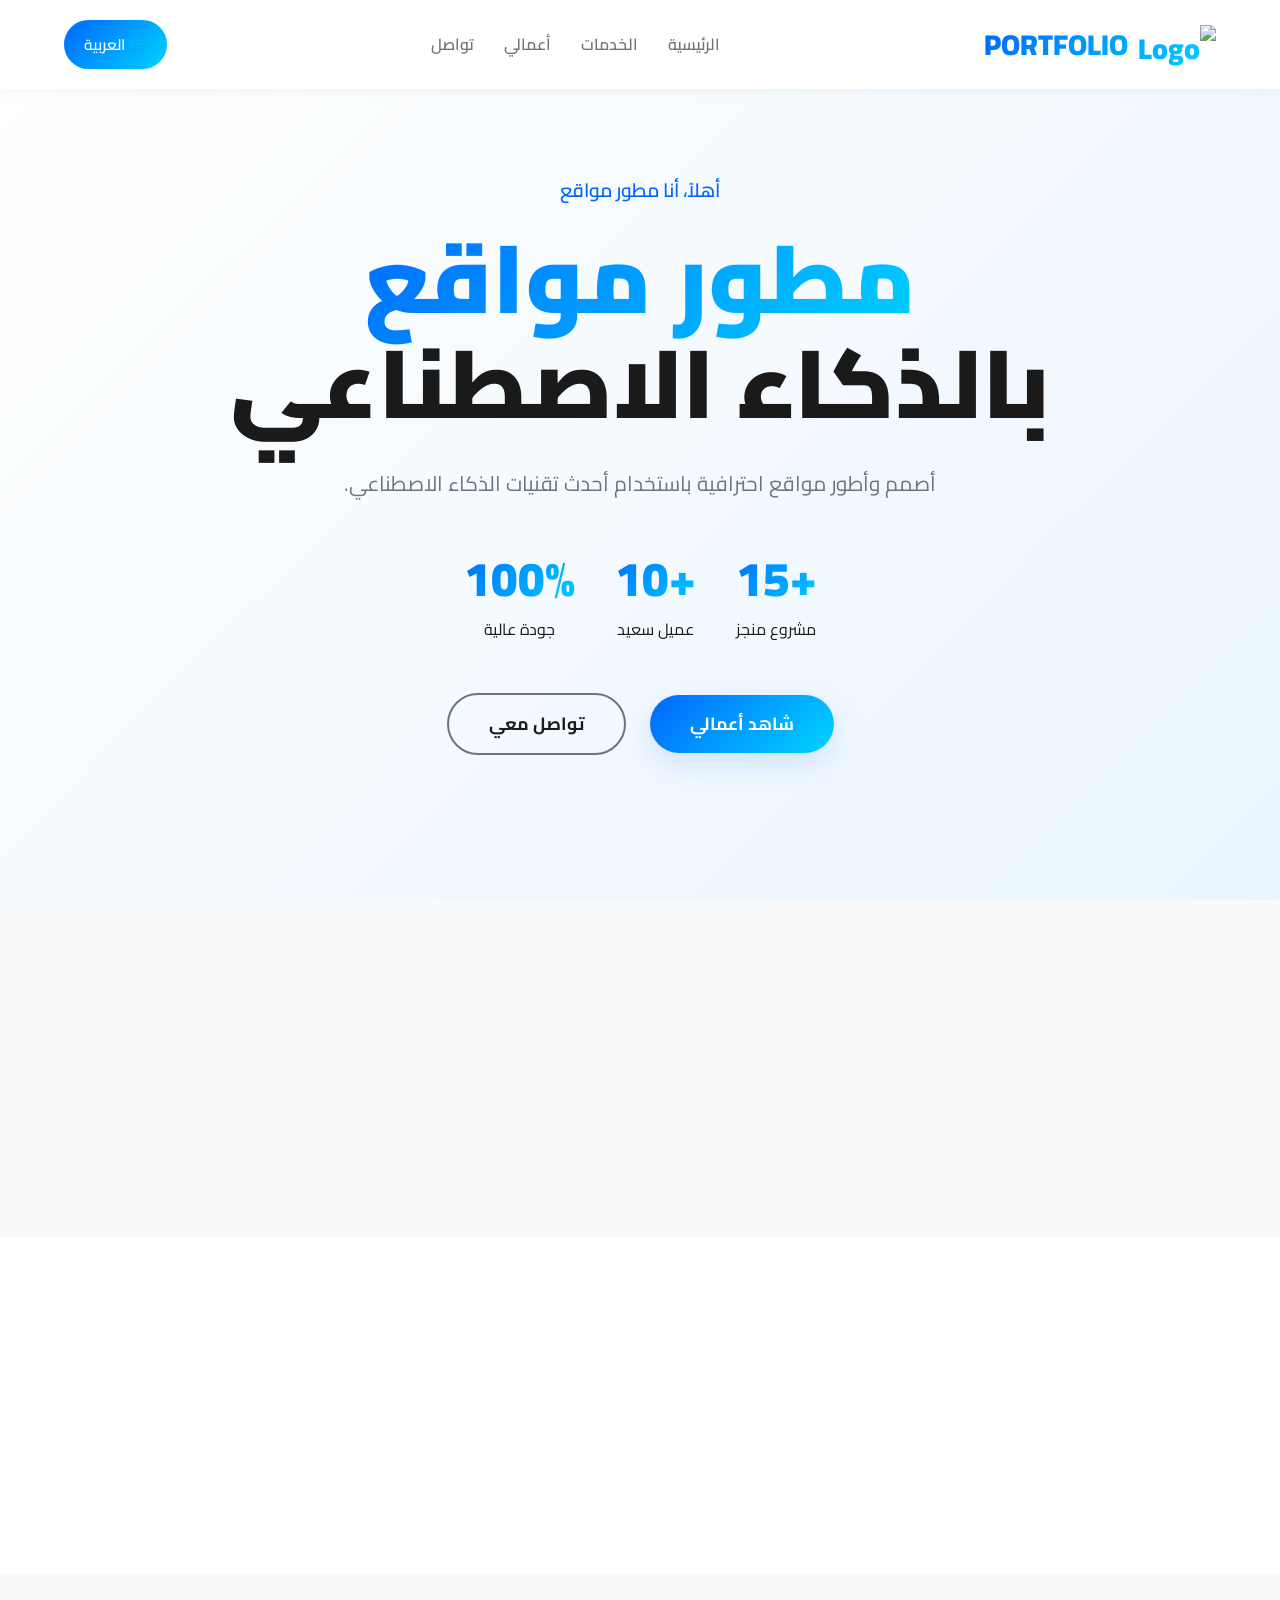
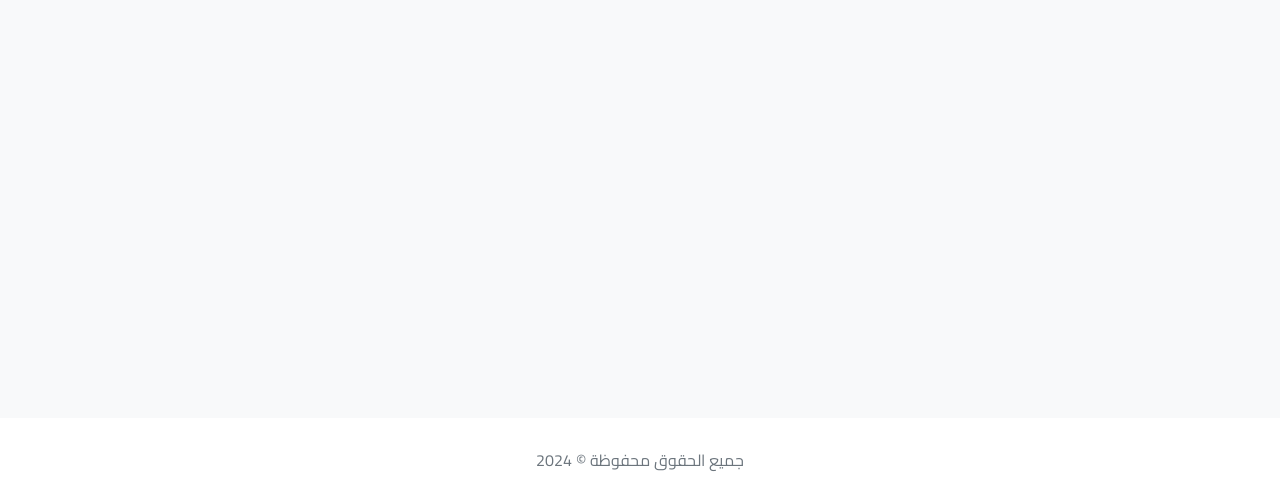
==== index.html @ 69204e32 "Add files via upload" ====
<!DOCTYPE html>
<html lang="ar" dir="rtl">
<head>
    <meta charset="UTF-8">
    <meta name="viewport" content="width=device-width, initial-scale=1.0">
    <title>مطور مواقع بالذكاء الاصطناعي</title>
    <link rel="preconnect" href="https://fonts.googleapis.com">
    <link href="https://fonts.googleapis.com/css2?family=Cairo:wght@300;400;600;700;900&display=swap" rel="stylesheet">
    <link rel="stylesheet" href="https://cdnjs.cloudflare.com/ajax/libs/font-awesome/6.4.0/css/all.min.css">
    <link rel="stylesheet" href="style.css">
</head>
<body>
    <nav>
        <div class="logo">
            <img src="https://via.placeholder.com/40" alt="Logo" id="logoImg" style="height: 40px; margin-left: 10px;">
            <span id="logoText">PORTFOLIO</span>
        </div>
        <ul class="nav-links">
            <li><a href="#home" id="navHome">الرئيسية</a></li>
            <li><a href="#services" id="navServices">الخدمات</a></li>
            <li><a href="#portfolio" id="navPortfolio">أعمالي</a></li>
            <li><a href="#contact" id="navContact">تواصل</a></li>
        </ul>
        <div class="nav-extras">
            <div class="language-switcher">
                <button id="currentLangBtn" onclick="toggleLanguageMenu()" class="lang-btn">🌐 العربية</button>
                <div id="languageDropdown" class="lang-dropdown"></div>
            </div>
        </div>
    </nav>

    <section class="hero" id="home">
        <div class="hero-content">
            <div class="hero-subtitle" id="heroSubtitle">أهلاً، أنا مطور مواقع</div>
            <h1 class="hero-title">
                <span class="gradient-text" id="heroTitle">مطور مواقع</span><br>
                <span id="heroTitle2">بالذكاء الاصطناعي</span>
            </h1>
            <p class="hero-description" id="heroDescription">أصمم وأطور مواقع احترافية باستخدام أحدث تقنيات الذكاء الاصطناعي.</p>
            <div class="hero-stats">
                <div class="stat"><div class="stat-number" id="stat1">+15</div><div class="stat-label">مشروع منجز</div></div>
                <div class="stat"><div class="stat-number" id="stat2">+10</div><div class="stat-label">عميل سعيد</div></div>
                <div class="stat"><div class="stat-number" id="stat3">100%</div><div class="stat-label">جودة عالية</div></div>
            </div>
            <div class="hero-buttons">
                <a href="#portfolio" class="btn btn-primary">شاهد أعمالي</a>
                <a href="#contact" class="btn btn-secondary">تواصل معي</a>
            </div>
        </div>
    </section>

    <section class="services" id="services">
        <h2 class="section-title fade-in"><span>خدماتي</span></h2>
        <div class="services-grid" id="servicesGrid"></div>
    </section>

    <section class="portfolio" id="portfolio">
        <h2 class="section-title fade-in"><span>أعمالي</span></h2>
        <div class="portfolio-grid" id="portfolioGrid"></div>
    </section>

    <section class="contact" id="contact">
        <h2 class="contact-title fade-in" id="contactTitle">هل لديك مشروع؟<br><span class="gradient-text">لنعمل معاً</span></h2>
        <div class="contact-buttons fade-in" id="contactButtons"></div>
        <div class="social-links fade-in" id="socialLinks"></div>
    </section>

    <footer><p id="footerText">جميع الحقوق محفوظة © 2024</p></footer>

    <script src="https://www.gstatic.com/firebasejs/9.22.0/firebase-app-compat.js"></script>
    <script src="https://www.gstatic.com/firebasejs/9.22.0/firebase-firestore-compat.js"></script>
    <script src="config.js"></script>
    <script src="translations.js"></script>
    <script src="script.js"></script>
</body>
</html>
---- style.css ----
* { margin: 0; padding: 0; box-sizing: border-box; }
:root {
    --bg-primary: #ffffff;
    --bg-secondary: #f8f9fa;
    --text-primary: #1a1a1a;
    --text-secondary: #6c757d;
    --accent-blue: #0066ff;
    --accent-cyan: #00d4ff;
    --accent-light-blue: #e3f2fd;
    --shadow-color: rgba(0, 102, 255, 0.15);
}
body {
    font-family: 'Cairo', sans-serif;
    background-color: var(--bg-primary);
    color: var(--text-primary);
    overflow-x: hidden;
    line-height: 1.6;
}
nav {
    position: fixed;
    top: 0;
    width: 100%;
    padding: 20px 5%;
    display: flex;
    justify-content: space-between;
    align-items: center;
    z-index: 1000;
    background: rgba(255, 255, 255, 0.95);
    backdrop-filter: blur(10px);
    box-shadow: 0 2px 10px rgba(0, 0, 0, 0.05);
}
.logo {
    display: flex;
    align-items: center;
    font-size: 1.8rem;
    font-weight: 900;
    background: linear-gradient(135deg, var(--accent-blue), var(--accent-cyan));
    -webkit-background-clip: text;
    -webkit-text-fill-color: transparent;
}
.nav-links { display: flex; gap: 30px; list-style: none; }
.nav-links a { color: var(--text-secondary); text-decoration: none; font-weight: 600; }
.nav-links a:hover { color: var(--accent-blue); }
.hero {
    min-height: 100vh;
    display: flex;
    align-items: center;
    justify-content: center;
    padding: 120px 5% 80px;
    background: linear-gradient(-45deg, #ffffff, #f0f8ff, #e3f2fd, #ffffff);
    background-size: 400% 400%;
    animation: gradientBG 15s ease infinite;
    position: relative;
    overflow: hidden;
}
@keyframes gradientBG {
    0% { background-position: 0% 50%; }
    50% { background-position: 100% 50%; }
    100% { background-position: 0% 50%; }
}
.hero-content { text-align: center; max-width: 1000px; position: relative; z-index: 1; }
.hero-subtitle { font-size: 1.2rem; color: var(--accent-blue); margin-bottom: 20px; font-weight: 600; }
.hero-title { font-size: clamp(3rem, 8vw, 6rem); font-weight: 900; line-height: 1.1; margin-bottom: 30px; }
.gradient-text {
    background: linear-gradient(135deg, var(--accent-blue), var(--accent-cyan));
    -webkit-background-clip: text;
    -webkit-text-fill-color: transparent;
}
.hero-description { font-size: 1.3rem; color: var(--text-secondary); max-width: 600px; margin: 0 auto 40px; }
.hero-stats { display: flex; gap: 40px; justify-content: center; margin: 40px 0; flex-wrap: wrap; }
.stat-number {
    font-size: 3rem;
    font-weight: 900;
    background: linear-gradient(135deg, var(--accent-blue), var(--accent-cyan));
    -webkit-background-clip: text;
    -webkit-text-fill-color: transparent;
}
.btn {
    padding: 15px 40px;
    font-size: 1.1rem;
    font-weight: 700;
    border: none;
    border-radius: 50px;
    cursor: pointer;
    transition: all 0.3s ease;
    text-decoration: none;
    display: inline-block;
    margin: 10px;
}
.btn-primary {
    background: linear-gradient(135deg, var(--accent-blue), var(--accent-cyan));
    color: white;
    box-shadow: 0 10px 30px var(--shadow-color);
}
.btn-secondary { background: transparent; color: var(--text-primary); border: 2px solid var(--text-secondary); }
.services, .portfolio { padding: 100px 5%; }
.services { background: var(--bg-secondary); }
.section-title { font-size: 3rem; text-align: center; margin-bottom: 60px; font-weight: 900; }
.services-grid, .portfolio-grid {
    display: grid;
    grid-template-columns: repeat(auto-fit, minmax(300px, 1fr));
    gap: 30px;
    max-width: 1200px;
    margin: 0 auto;
}
.service-card, .portfolio-item {
    background: var(--bg-primary);
    padding: 40px;
    border-radius: 20px;
    border: 1px solid rgba(0, 102, 255, 0.1);
    transition: all 0.4s cubic-bezier(0.175, 0.885, 0.32, 1.275);
    position: relative;
    overflow: hidden;
}
.service-card::before {
    content: '';
    position: absolute;
    top: 0;
    left: -100%;
    width: 100%;
    height: 100%;
    background: linear-gradient(90deg, transparent, rgba(0, 102, 255, 0.1), transparent);
    transition: left 0.5s;
}
.service-card:hover::before { left: 100%; }
.service-card:hover, .portfolio-item:hover {
    transform: translateY(-15px) rotateX(5deg);
    box-shadow: 0 25px 50px rgba(0, 102, 255, 0.2);
}
.portfolio-item { position: relative; overflow: hidden; aspect-ratio: 16/10; padding: 0; }
.portfolio-item img { width: 100%; height: 100%; object-fit: cover; transition: transform 0.5s ease; }
.portfolio-item:hover img { transform: scale(1.1) rotate(2deg); }
.portfolio-overlay {
    position: absolute;
    inset: 0;
    background: linear-gradient(to top, rgba(0, 102, 255, 0.95), transparent);
    display: flex;
    flex-direction: column;
    justify-content: flex-end;
    padding: 30px;
    opacity: 0;
    transition: opacity 0.3s ease;
    color: white;
}
.portfolio-item:hover .portfolio-overlay { opacity: 1; }
.contact { padding: 100px 5%; background: var(--bg-secondary); text-align: center; }
.contact-title { font-size: clamp(2.5rem, 5vw, 4rem); font-weight: 900; margin-bottom: 40px; }
.social-links { display: flex; gap: 20px; justify-content: center; margin-top: 40px; flex-wrap: wrap; }
.social-link {
    width: 60px; height: 60px;
    border-radius: 50%;
    border: 2px solid var(--text-secondary);
    display: flex; align-items: center; justify-content: center;
    color: var(--text-secondary);
    font-size: 1.5rem;
    transition: all 0.3s ease;
    text-decoration: none;
}
.social-link:hover { border-color: var(--accent-blue); color: var(--accent-blue); transform: translateY(-5px) rotate(360deg); }
footer { padding: 30px 5%; text-align: center; color: var(--text-secondary); }
.fade-in { opacity: 0; transform: translateY(30px); transition: all 0.8s ease; }
.fade-in.visible { opacity: 1; transform: translateY(0); }
.nav-extras { display: flex; align-items: center; }
.language-switcher { position: relative; }
.lang-btn {
    background: linear-gradient(135deg, var(--accent-blue), var(--accent-cyan));
    color: white;
    border: none;
    padding: 10px 20px;
    border-radius: 50px;
    cursor: pointer;
    font-family: 'Cairo', sans-serif;
    font-weight: 600;
    font-size: 0.95rem;
    transition: all 0.3s ease;
}
.lang-dropdown {
    position: absolute;
    top: 100%;
    left: 0;
    margin-top: 10px;
    background: white;
    border-radius: 15px;
    box-shadow: 0 10px 40px rgba(0,0,0,0.15);
    max-height: 400px;
    overflow-y: auto;
    min-width: 200px;
    display: none;
    z-index: 1001;
}
html[dir="rtl"] .lang-dropdown { left: auto; right: 0; }
.lang-dropdown.show { display: block; }
.lang-item { padding: 12px 20px; cursor: pointer; border-bottom: 1px solid #f0f0f0; }
.lang-item:hover { background: var(--accent-light-blue); color: var(--accent-blue); }
.lang-item.active { background: linear-gradient(135deg, var(--accent-blue), var(--accent-cyan)); color: white; font-weight: 700; }
@media (max-width: 768px) {
    .nav-links { display: none; }
    .hero-stats { flex-direction: column; gap: 20px; }
    .services-grid, .portfolio-grid { grid-template-columns: 1fr; }
}
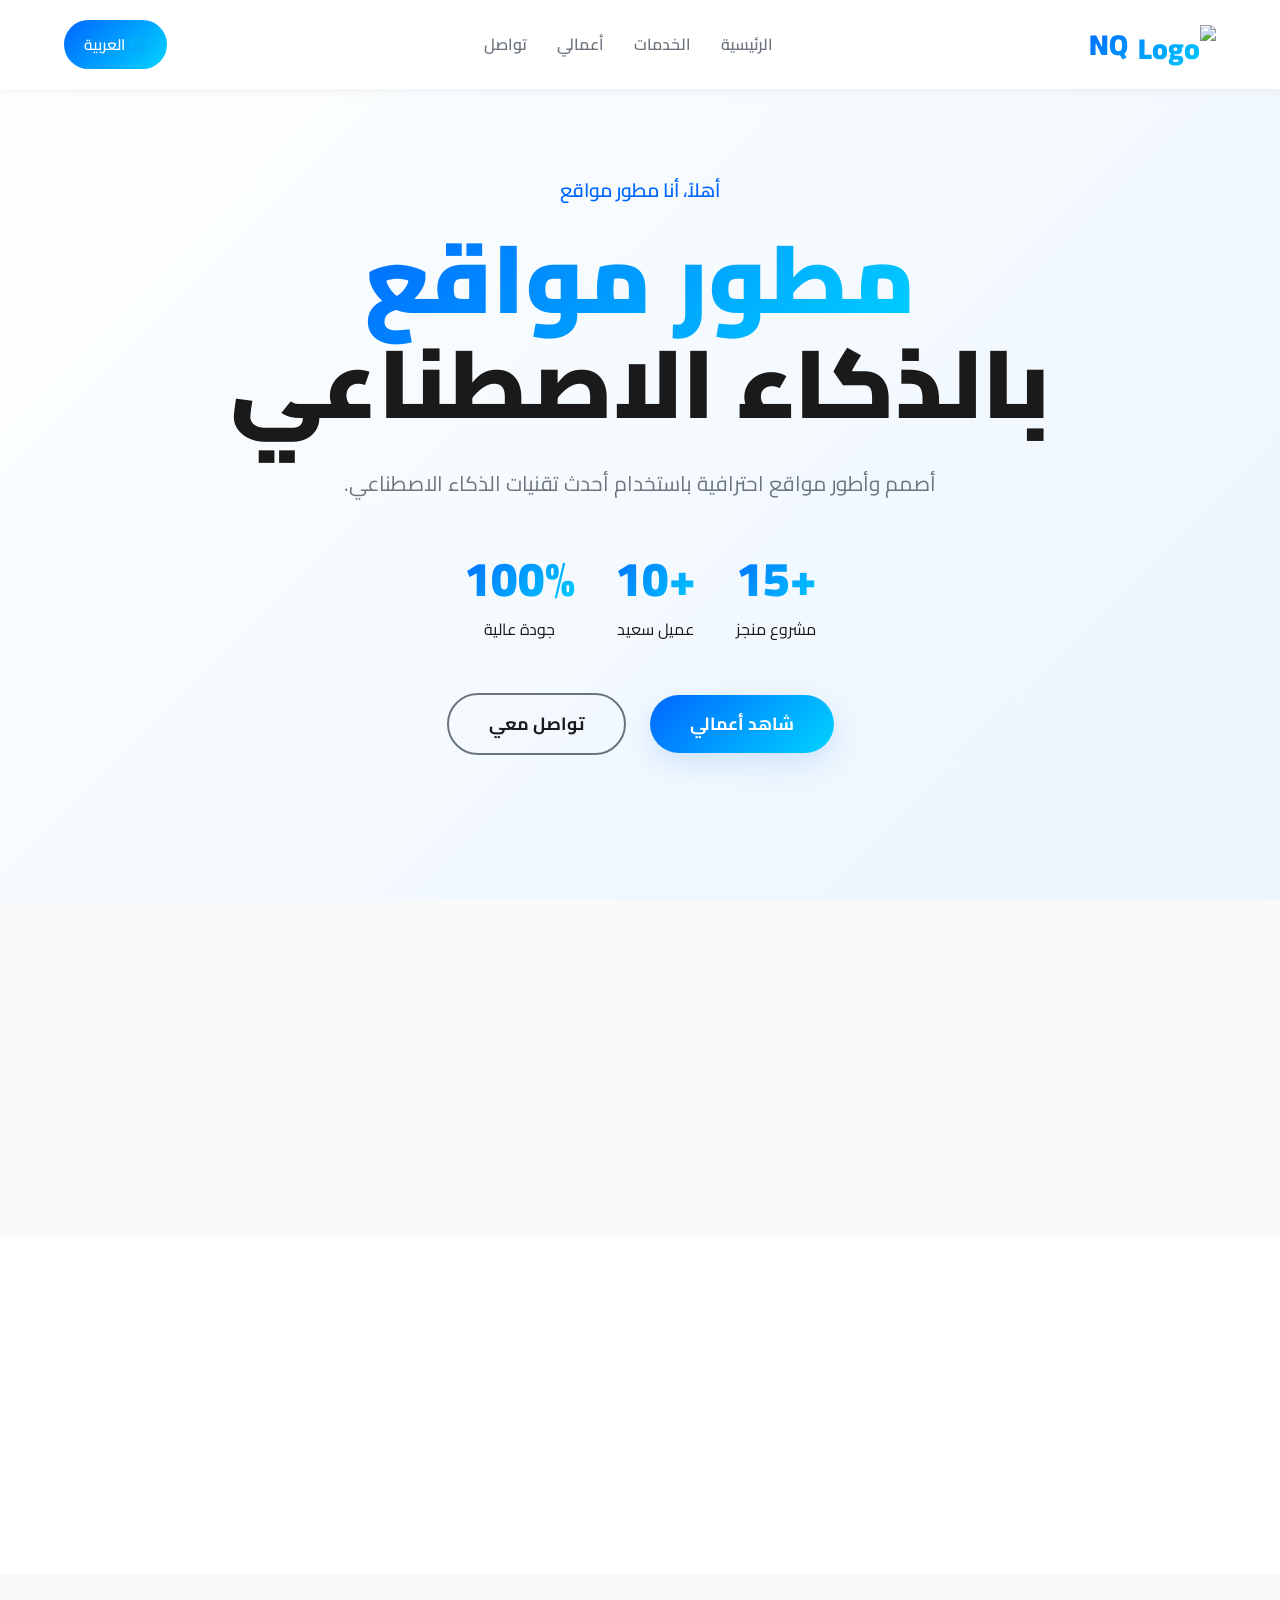
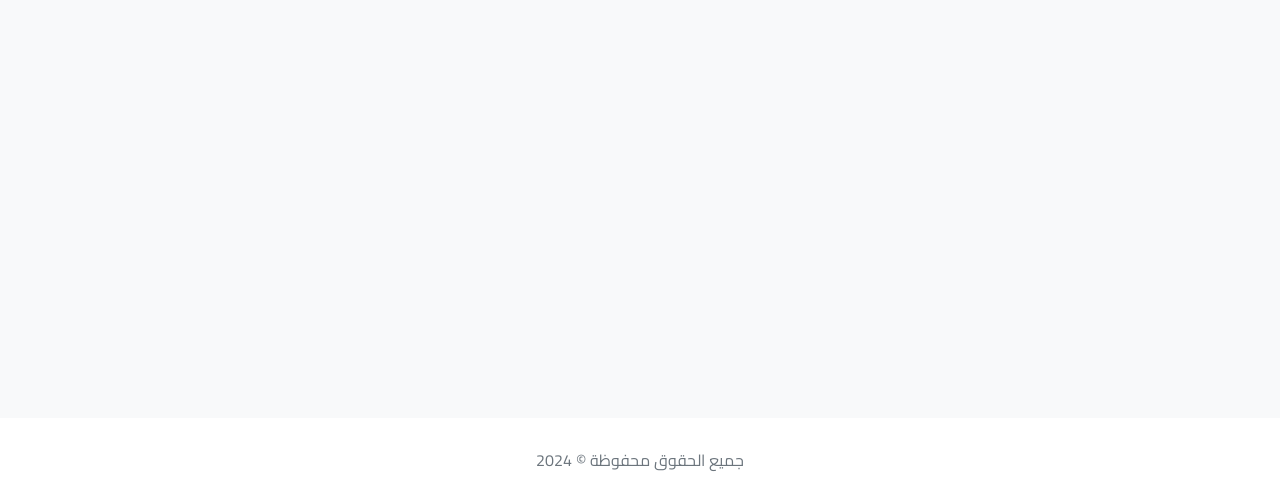
==== commit 762934b9: "Update index.html" ====
--- a/index.html
+++ b/index.html
@@ -3,7 +3,7 @@
 <head>
     <meta charset="UTF-8">
     <meta name="viewport" content="width=device-width, initial-scale=1.0">
-    <title>مطور مواقع بالذكاء الاصطناعي</title>
+    <title>NQ - مطور مواقع بالذكاء الاصطناعي</title>
     <link rel="preconnect" href="https://fonts.googleapis.com">
     <link href="https://fonts.googleapis.com/css2?family=Cairo:wght@300;400;600;700;900&display=swap" rel="stylesheet">
     <link rel="stylesheet" href="https://cdnjs.cloudflare.com/ajax/libs/font-awesome/6.4.0/css/all.min.css">
@@ -11,9 +11,9 @@
 </head>
 <body>
     <nav>
-        <div class="logo">
+        <div class="logo" id="siteLogo">
             <img src="https://via.placeholder.com/40" alt="Logo" id="logoImg" style="height: 40px; margin-left: 10px;">
-            <span id="logoText">PORTFOLIO</span>
+            <span id="logoText">NQ</span>
         </div>
         <ul class="nav-links">
             <li><a href="#home" id="navHome">الرئيسية</a></li>
@@ -29,8 +29,8 @@
         </div>
     </nav>
 
-    <section class="hero" id="home">
-        <div class="hero-content">
+    <section class="hero scroll-3d" id="home">
+        <div class="hero-content scroll-3d-scale">
             <div class="hero-subtitle" id="heroSubtitle">أهلاً، أنا مطور مواقع</div>
             <h1 class="hero-title">
                 <span class="gradient-text" id="heroTitle">مطور مواقع</span><br>
@@ -49,17 +49,17 @@
         </div>
     </section>
 
-    <section class="services" id="services">
-        <h2 class="section-title fade-in"><span>خدماتي</span></h2>
+    <section class="services scroll-3d-left" id="services">
+        <h2 class="section-title fade-in"><span id="servicesTitle">خدماتي</span></h2>
         <div class="services-grid" id="servicesGrid"></div>
     </section>
 
-    <section class="portfolio" id="portfolio">
-        <h2 class="section-title fade-in"><span>أعمالي</span></h2>
+    <section class="portfolio scroll-3d-right" id="portfolio">
+        <h2 class="section-title fade-in"><span id="portfolioTitle">أعمالي</span></h2>
         <div class="portfolio-grid" id="portfolioGrid"></div>
     </section>
 
-    <section class="contact" id="contact">
+    <section class="contact scroll-3d-scale" id="contact">
         <h2 class="contact-title fade-in" id="contactTitle">هل لديك مشروع؟<br><span class="gradient-text">لنعمل معاً</span></h2>
         <div class="contact-buttons fade-in" id="contactButtons"></div>
         <div class="social-links fade-in" id="socialLinks"></div>
